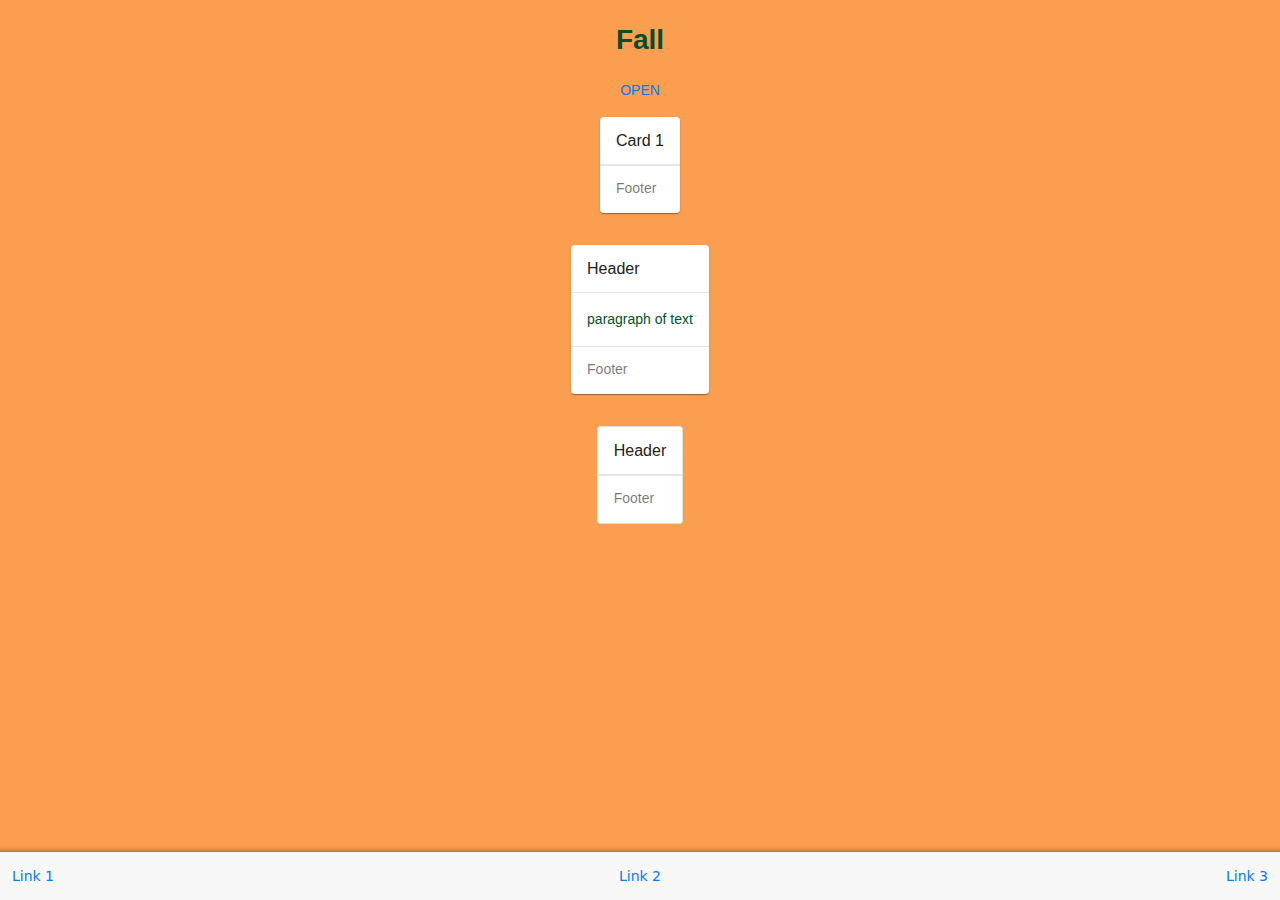
==== www/index.html @ dc1a3d5d "first" ====
<!DOCTYPE html>
<!--
    Licensed to the Apache Software Foundation (ASF) under one
    or more contributor license agreements.  See the NOTICE file
    distributed with this work for additional information
    regarding copyright ownership.  The ASF licenses this file
    to you under the Apache License, Version 2.0 (the
    "License"); you may not use this file except in compliance
    with the License.  You may obtain a copy of the License at

    http://www.apache.org/licenses/LICENSE-2.0

    Unless required by applicable law or agreed to in writing,
    software distributed under the License is distributed on an
    "AS IS" BASIS, WITHOUT WARRANTIES OR CONDITIONS OF ANY
     KIND, either express or implied.  See the License for the
    specific language governing permissions and limitations
    under the License.
-->
<html>
    <head>
        <meta charset="utf-8">
        <!--
        Customize this policy to fit your own app's needs. For more guidance, please refer to the docs:
            https://cordova.apache.org/docs/en/latest/
        Some notes:
            * https://ssl.gstatic.com is required only on Android and is needed for TalkBack to function properly
            * Disables use of inline scripts in order to mitigate risk of XSS vulnerabilities. To change this:
                * Enable inline JS: add 'unsafe-inline' to default-src
        -->
        <meta http-equiv="Content-Security-Policy" content="default-src 'self' data: https://ssl.gstatic.com 'unsafe-eval'; style-src 'self' 'unsafe-inline'; media-src *; img-src 'self' data: content:;">
        <meta name="format-detection" content="telephone=no">
        <meta name="msapplication-tap-highlight" content="no">
        <meta name="viewport" content="initial-scale=1, width=device-width, viewport-fit=cover">
        <meta name="color-scheme" content="light dark">
        <link rel="stylesheet" href="css/framework7-bundle.min.css">
        <link rel="stylesheet" href="css/styles.css">
        <title>Fall Media Recommendations</title>
    </head>
    <body>
        <!-- basic html for landing page  -->
        <div id="app">
            <!-- panel components go here -->
            <!-- Right panel, with cover effect -->
    <div class="panel panel-right panel-cover">
        ... panel content goes here ...
    </div>
             <div class="view view-main">
             <!-- component will apply to all pages in view -->
             <!-- Bottom Toolbar -->
                <div class="toolbar toolbar-bottom">
                    <div class="toolbar-inner">
                    <a href="#" class="link">Link 1</a>
                    <a href="#" class="link">Link 2</a>
                    <a href="#" class="link">Link 3</a>
                    </div>
                </div>
                

               
          
                <div data-name="home" class="page">
                <!-- component is fixed to the page -->
                  
                  <div class="page-content">
                    <!-- ...Page content goes here!... -->

                    <h1>Fall</h1>

                    <a href="#" class="panel-open" data-panel="right">OPEN</a>

                    
                    <div class="card">
                        <div class="card-header">Card 1</div>
                        <div class="card-content">
                          <!-- Card content -->
                        </div>
                        <div class="card-footer">Footer</div>
                      </div>
                      
                      <div class="card">
                        <div class="card-header">Header</div>
                        <div class="card-content card-content-padding">
                          <!-- Card content -->
                          paragraph of text
                        </div>
                        <div class="card-footer">Footer</div>
                      </div>
                      
                      <div class="card card-outline">
                        <div class="card-header">Header</div>
                        <div class="card-content">
                          <!-- Card content -->
                        </div>
                        <div class="card-footer">Footer</div>
                      </div>
                    
                  </div>
                </div>
              </div>
            </div>


        <script src="cordova.js"></script>
        <script src="js/framework7-bundle.min.js"></script>
        <script src="js/index.js"></script>
    </body>
</html>
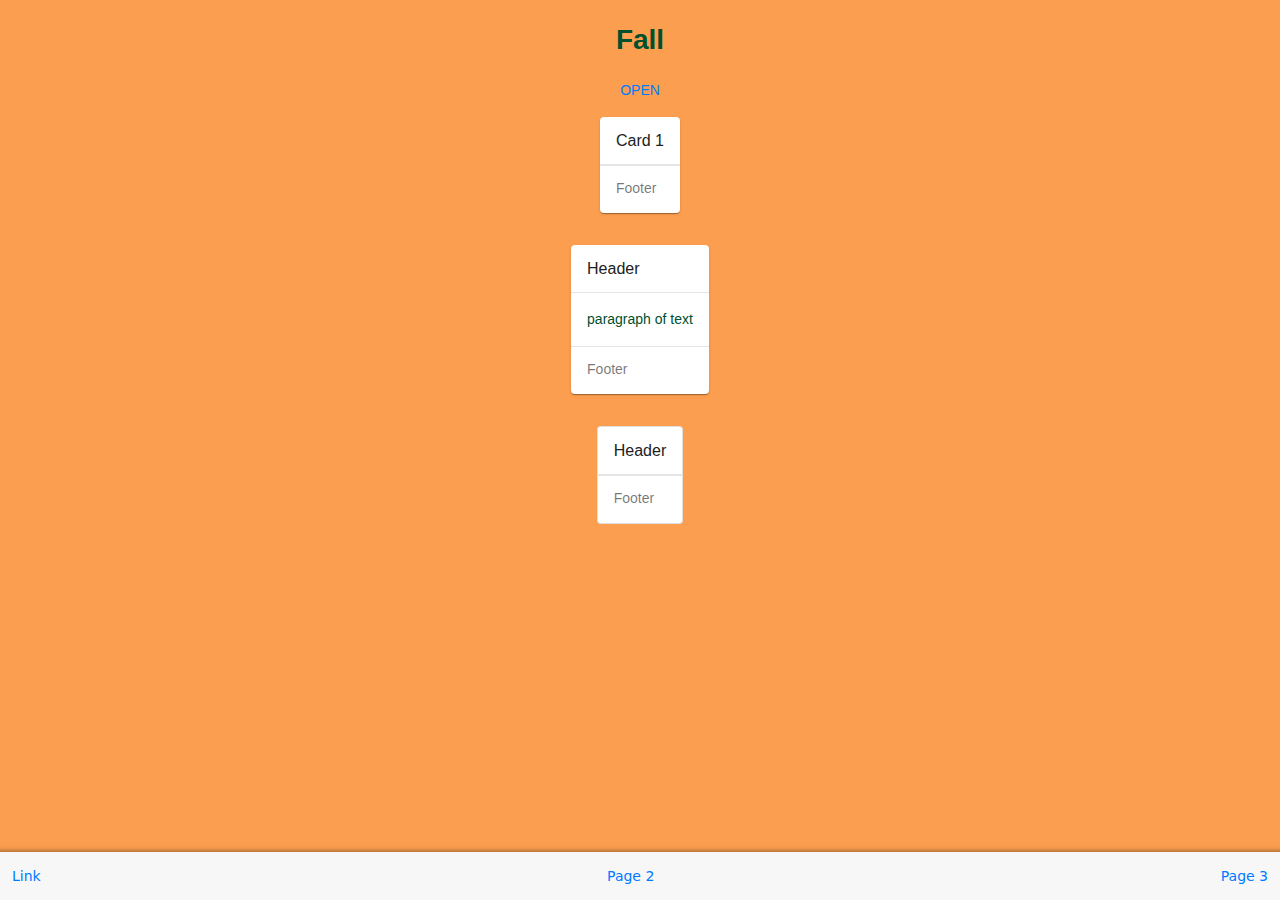
==== commit e6a58bf5: "added pages" ====
--- a/www/index.html
+++ b/www/index.html
@@ -50,9 +50,9 @@
              <!-- Bottom Toolbar -->
                 <div class="toolbar toolbar-bottom">
                     <div class="toolbar-inner">
-                    <a href="#" class="link">Link 1</a>
-                    <a href="#" class="link">Link 2</a>
-                    <a href="#" class="link">Link 3</a>
+                    <a href="/" class="link">Link</a>
+                    <a href="/page2/" class="link">Page 2</a>
+                    <a href="/page3/" class="link">Page 3</a>
                     </div>
                 </div>
                 
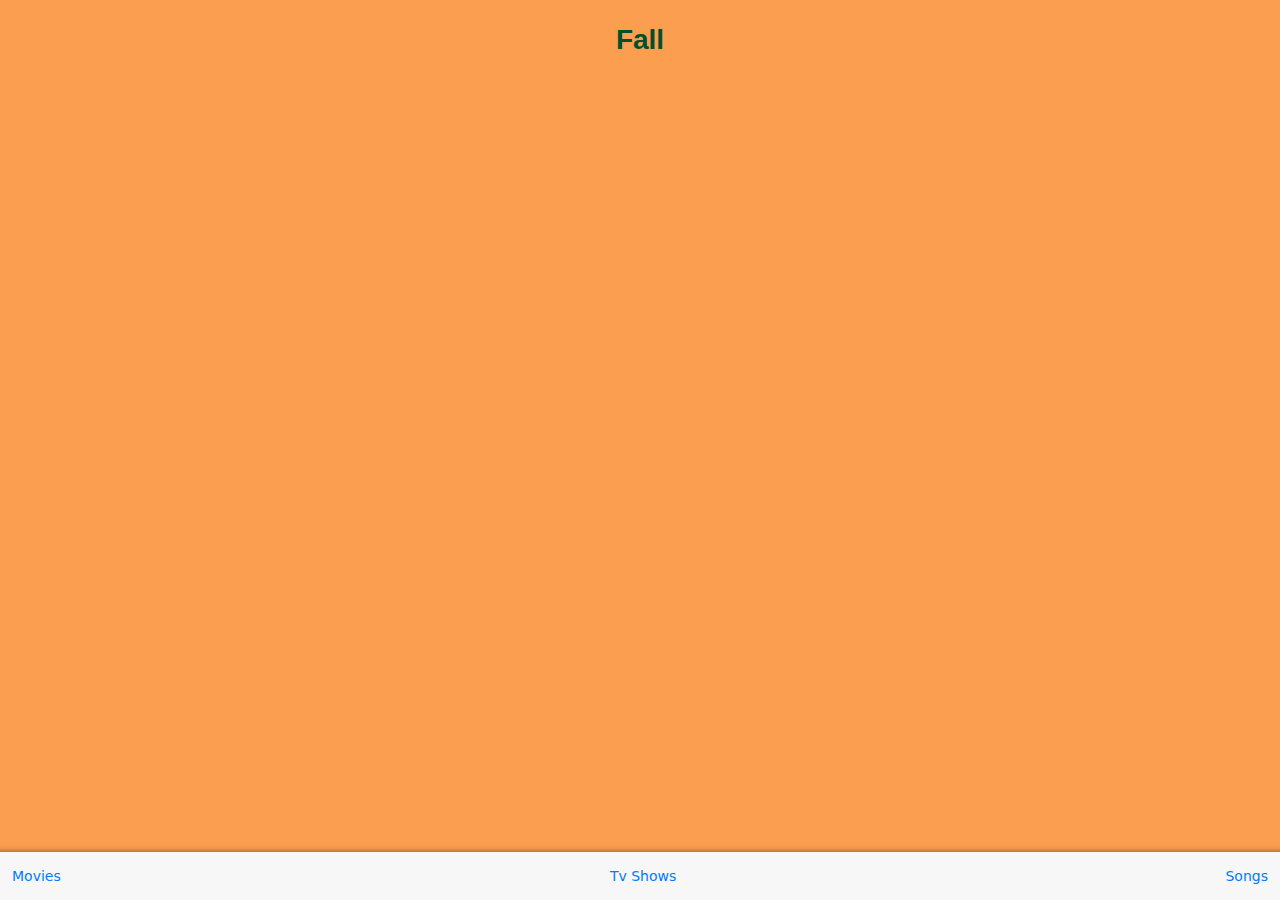
==== commit 6f8a4c3d: "swipe update" ====
--- a/www/index.html
+++ b/www/index.html
@@ -50,9 +50,9 @@
              <!-- Bottom Toolbar -->
                 <div class="toolbar toolbar-bottom">
                     <div class="toolbar-inner">
-                    <a href="/" class="link">Link</a>
-                    <a href="/page2/" class="link">Page 2</a>
-                    <a href="/page3/" class="link">Page 3</a>
+                    <a href="/" class="link">Movies</a>
+                    <a href="/page2/" class="link">Tv Shows</a>
+                    <a href="/page3/" class="link">Songs</a>
                     </div>
                 </div>
                 
@@ -67,33 +67,9 @@
 
                     <h1>Fall</h1>
 
-                    <a href="#" class="panel-open" data-panel="right">OPEN</a>
-
-                    
-                    <div class="card">
-                        <div class="card-header">Card 1</div>
-                        <div class="card-content">
-                          <!-- Card content -->
-                        </div>
-                        <div class="card-footer">Footer</div>
-                      </div>
-                      
-                      <div class="card">
-                        <div class="card-header">Header</div>
-                        <div class="card-content card-content-padding">
-                          <!-- Card content -->
-                          paragraph of text
-                        </div>
-                        <div class="card-footer">Footer</div>
-                      </div>
-                      
-                      <div class="card card-outline">
-                        <div class="card-header">Header</div>
-                        <div class="card-content">
-                          <!-- Card content -->
-                        </div>
-                        <div class="card-footer">Footer</div>
-                      </div>
+                  
+                  
+                
                     
                   </div>
                 </div>
--- a/www/css/styles.css
+++ b/www/css/styles.css
@@ -1,6 +1,3 @@
-.panel{
-    background-color: peru;
-}
 
 html{
     min-height:100vh;
@@ -24,6 +21,23 @@
 .card-content{
     color:#004F2D;
 }
-.link{
+
+a.link::before{
     color:#AB5912;
-}+}
+
+/* swiper */
+.demo-swiper .swiper-slide {
+    font-size: 25px;
+    font-weight: 300;
+    display: flex;
+    justify-content: center;
+    align-items: center;
+    background: #fff;
+    color: #000;
+  }
+
+  .demo-swiper {
+    margin: 0px 0 35px;
+    font-size: 18px;
+  }
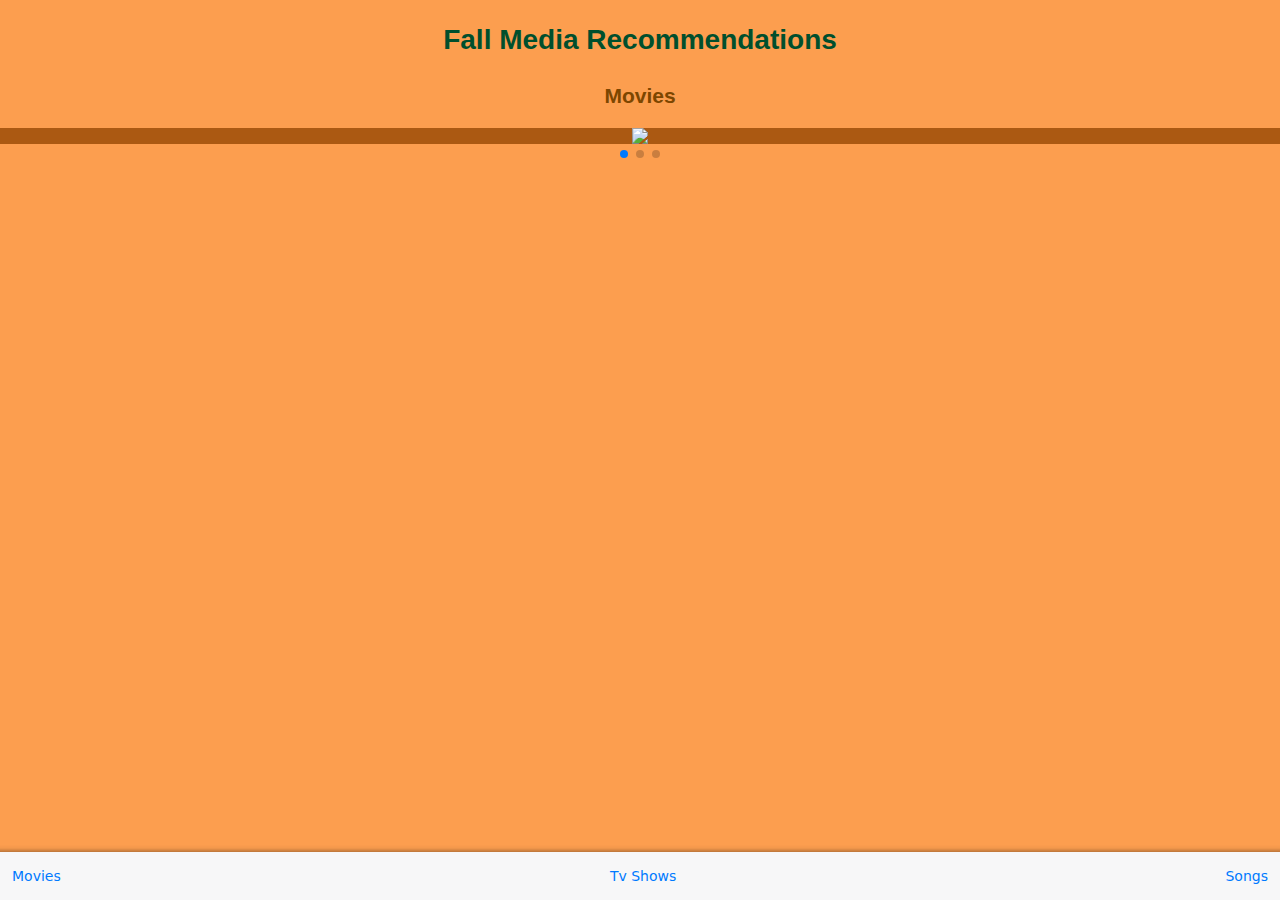
==== commit 6595e6db: "oct 14 start" ====
--- a/www/index.html
+++ b/www/index.html
@@ -65,9 +65,22 @@
                   <div class="page-content">
                     <!-- ...Page content goes here!... -->
 
-                    <h1>Fall</h1>
+                    <h1>Fall Media Recommendations</h1>
 
-                  
+                    <h2>Movies</h2>
+
+
+                    <div data-pagination='{"el": ".swiper-pagination"}' data-space-between="50"
+        class="swiper swiper-init demo-swiper">
+        <div class="swiper-pagination"></div>
+        <div class="swiper-wrapper">
+
+          <div class="swiper-slide"><img src="/www/img/coco1.jpeg"></div>
+          <div class="swiper-slide"><img src="/www/img/coco2.jpeg"></div>
+          <div class="swiper-slide"><img src="/www/img/coco3.jpeg"></div>
+          
+        </div>
+      </div>
                   
                 
                     
--- a/www/css/styles.css
+++ b/www/css/styles.css
@@ -9,17 +9,20 @@
     font-family:'Gill Sans', 'Gill Sans MT', Calibri, 'Trebuchet MS', sans-serif;
     min-height: 100vh;
     margin:0;
-    display:flex;
     align-items: center;
-    flex-direction: column;
+    
 }
 
 h1{
+    
+    color:#004F2D; 
+    text-align: center;
+}
+
+h2{
     color: #7D4600;
-    color:#004F2D;
-}
-.card-content{
-    color:#004F2D;
+     
+    text-align: center;
 }
 
 a.link::before{
@@ -33,11 +36,8 @@
     display: flex;
     justify-content: center;
     align-items: center;
-    background: #fff;
+    background: #AB5912;
     color: #000;
+    margin: 0px 0 30px;
+
   }
-
-  .demo-swiper {
-    margin: 0px 0 35px;
-    font-size: 18px;
-  }
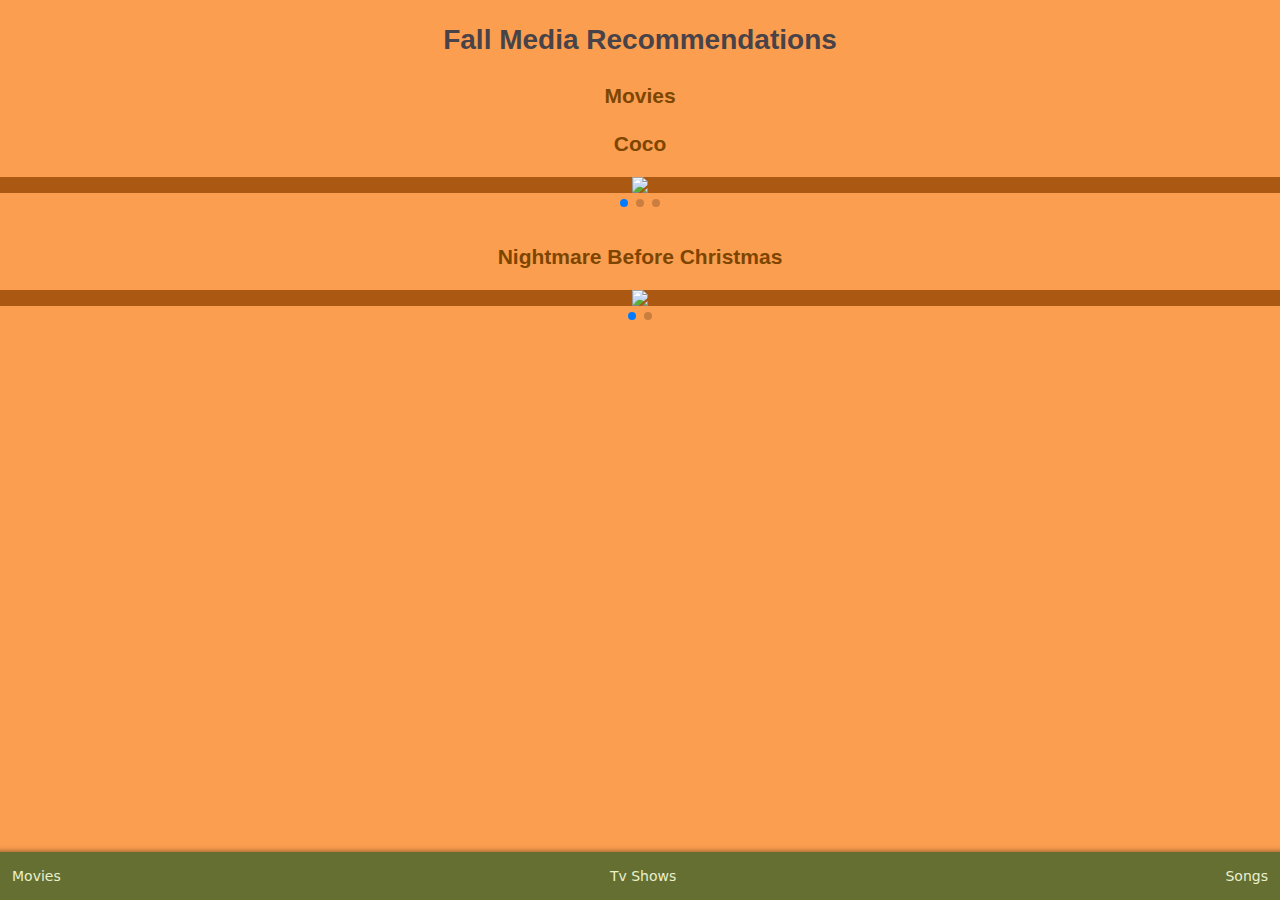
==== commit ae35c8fa: "colors" ====
--- a/www/index.html
+++ b/www/index.html
@@ -36,19 +36,19 @@
         <link rel="stylesheet" href="css/framework7-bundle.min.css">
         <link rel="stylesheet" href="css/styles.css">
         <title>Fall Media Recommendations</title>
+
+            
+
     </head>
     <body>
         <!-- basic html for landing page  -->
         <div id="app">
             <!-- panel components go here -->
-            <!-- Right panel, with cover effect -->
-    <div class="panel panel-right panel-cover">
-        ... panel content goes here ...
-    </div>
+         
              <div class="view view-main">
              <!-- component will apply to all pages in view -->
              <!-- Bottom Toolbar -->
-                <div class="toolbar toolbar-bottom">
+                <div class="toolbar toolbar-bottom .toolbar-inner">
                     <div class="toolbar-inner">
                     <a href="/" class="link">Movies</a>
                     <a href="/page2/" class="link">Tv Shows</a>
@@ -69,7 +69,7 @@
 
                     <h2>Movies</h2>
 
-
+                    <h2>Coco</h2>
                     <div data-pagination='{"el": ".swiper-pagination"}' data-space-between="50"
         class="swiper swiper-init demo-swiper">
         <div class="swiper-pagination"></div>
@@ -81,7 +81,18 @@
           
         </div>
       </div>
-                  
+               
+      <h2>Nightmare Before Christmas</h2>
+                    <div data-pagination='{"el": ".swiper-pagination"}' data-space-between="50"
+        class="swiper swiper-init demo-swiper">
+        <div class="swiper-pagination"></div>
+        <div class="swiper-wrapper">
+
+          <div class="swiper-slide"><img src="/www/img/night1.jpeg"></div>
+          <div class="swiper-slide"><img src="/www/img/night2.jpeg"></div>
+          
+        </div>
+      </div>
                 
                     
                   </div>
@@ -95,3 +106,5 @@
         <script src="js/index.js"></script>
     </body>
 </html>
+
+<!-- // Photo by Ioana Motoc: https://www.pexels.com/photo/pile-of-sweaters-autumnal-leaves-and-candles-13691977/ -->--- a/www/css/styles.css
+++ b/www/css/styles.css
@@ -4,7 +4,10 @@
     margin:0;
 }
 
+
 .page-content{
+    /* background-image: url(/www/img/bg1.jpg); */
+
     background-color:#FC9E4F;
     font-family:'Gill Sans', 'Gill Sans MT', Calibri, 'Trebuchet MS', sans-serif;
     min-height: 100vh;
@@ -14,19 +17,13 @@
 }
 
 h1{
-    
-    color:#004F2D; 
+    color:#484349;
     text-align: center;
 }
 
 h2{
     color: #7D4600;
-     
     text-align: center;
-}
-
-a.link::before{
-    color:#AB5912;
 }
 
 /* swiper */
@@ -37,7 +34,22 @@
     justify-content: center;
     align-items: center;
     background: #AB5912;
-    color: #000;
     margin: 0px 0 30px;
 
   }
+
+  /* song list */
+.item-title-row .item-title{
+    font-family: 'Gill Sans', 'Gill Sans MT', Calibri, 'Trebuchet MS', sans-serif;
+    font-size: 17px;
+    color:#7D4600;
+}
+
+/* bottom toolbar */
+
+:root {
+    --f7-toolbar-bg-color: #656F31; 
+    /* --f7-toolbar-border-color: var(--f7-bars-border-color); */
+    --f7-toolbar-link-color: #EAF0CE;
+    --f7-toolbar-hide-show-transition-duration: 400ms;
+}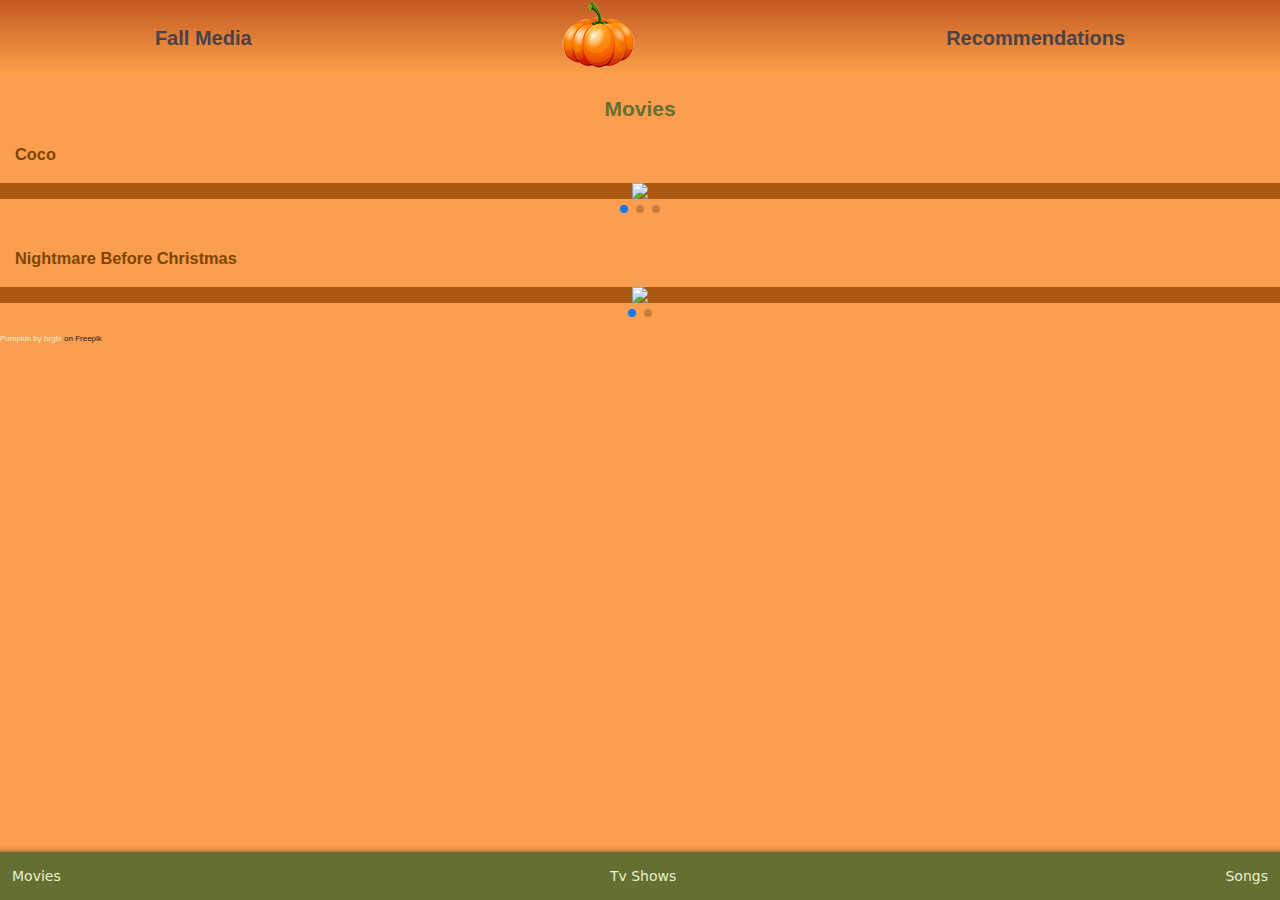
==== commit 490debd8: "top nav added" ====
--- a/www/index.html
+++ b/www/index.html
@@ -47,6 +47,7 @@
          
              <div class="view view-main">
              <!-- component will apply to all pages in view -->
+            
              <!-- Bottom Toolbar -->
                 <div class="toolbar toolbar-bottom .toolbar-inner">
                     <div class="toolbar-inner">
@@ -56,20 +57,24 @@
                     </div>
                 </div>
                 
-
                
           
                 <div data-name="home" class="page">
                 <!-- component is fixed to the page -->
+                
                   
                   <div class="page-content">
                     <!-- ...Page content goes here!... -->
-
-                    <h1>Fall Media Recommendations</h1>
+                    <div class="title">
+                      <h1>Fall Media</h1>
+                    <div><img src="/www/img/pumpkin.png"></div>
+                    <h1>Recommendations</h1>
+                    
+                    </div>
 
                     <h2>Movies</h2>
 
-                    <h2>Coco</h2>
+                    <h3>Coco</h3>
                     <div data-pagination='{"el": ".swiper-pagination"}' data-space-between="50"
         class="swiper swiper-init demo-swiper">
         <div class="swiper-pagination"></div>
@@ -82,7 +87,7 @@
         </div>
       </div>
                
-      <h2>Nightmare Before Christmas</h2>
+      <h3>Nightmare Before Christmas</h3>
                     <div data-pagination='{"el": ".swiper-pagination"}' data-space-between="50"
         class="swiper swiper-init demo-swiper">
         <div class="swiper-pagination"></div>
@@ -93,8 +98,10 @@
           
         </div>
       </div>
-                
-                    
+                <footer>
+                   <a href="https://www.freepik.com/free-vector/fresh-pumpkin-white-b_6905542.htm#query=pumpkin&position=0&from_view=keyword">Pumpkin by brgfx</a> on Freepik 
+                   </footer>
+
                   </div>
                 </div>
               </div>
@@ -105,6 +112,4 @@
         <script src="js/framework7-bundle.min.js"></script>
         <script src="js/index.js"></script>
     </body>
-</html>
-
-<!-- // Photo by Ioana Motoc: https://www.pexels.com/photo/pile-of-sweaters-autumnal-leaves-and-candles-13691977/ -->+</html>--- a/www/css/styles.css
+++ b/www/css/styles.css
@@ -9,21 +9,45 @@
     /* background-image: url(/www/img/bg1.jpg); */
 
     background-color:#FC9E4F;
-    font-family:'Gill Sans', 'Gill Sans MT', Calibri, 'Trebuchet MS', sans-serif;
+    font-family:'Lucida Sans', 'Lucida Sans Regular', 'Lucida Grande', 'Lucida Sans Unicode', Geneva, Verdana, sans-serif;
     min-height: 100vh;
     margin:0;
     align-items: center;
     
 }
 
+.title{
+    display: flex;
+    flex-direction: row;
+    align-items:center;
+    justify-content: space-around;
+    font-family:'Lucida Sans', 'Lucida Sans Regular', 'Lucida Grande', 'Lucida Sans Unicode', Geneva, Verdana, sans-serif;
+    background: rgb(253,187,45);
+    background: linear-gradient(0deg, rgba(253,187,45,0.14386792452830188) 0%, rgba(195,89,34,1) 100%);
+}
+
 h1{
     color:#484349;
     text-align: center;
+    font-size: 20px;
 }
 
 h2{
+    color:#656F31;
+    text-align: center;
+}
+
+h3{
     color: #7D4600;
-    text-align: center;
+    padding-left: 15px;
+}
+
+footer{
+    font-size:8px;
+}
+
+a{
+    color:#EAF0CE;
 }
 
 /* swiper */
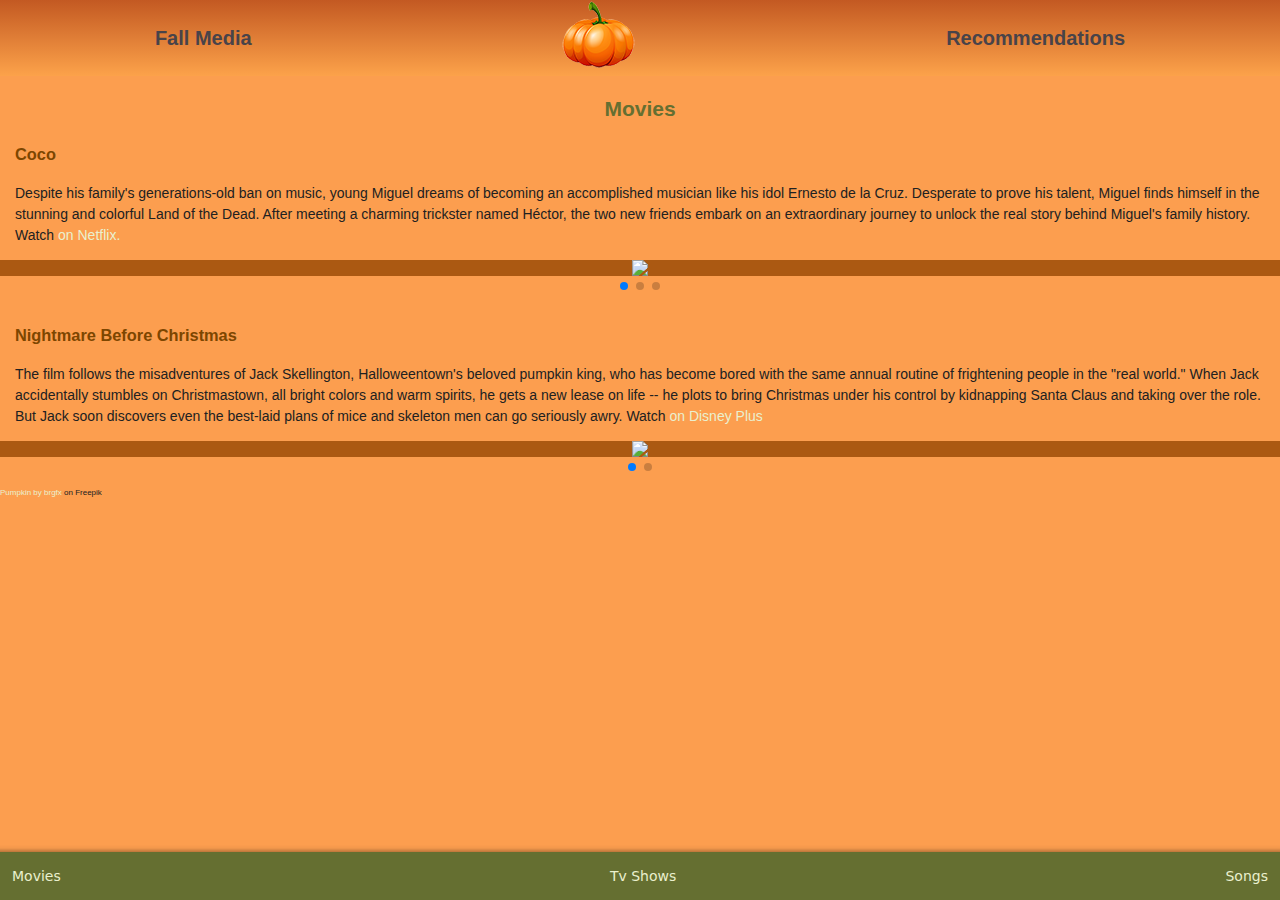
==== commit ad602028: "give up" ====
--- a/www/index.html
+++ b/www/index.html
@@ -75,6 +75,15 @@
                     <h2>Movies</h2>
 
                     <h3>Coco</h3>
+                    
+
+                    <div><p>Despite his family's generations-old ban on music, young Miguel dreams of becoming an accomplished musician like his idol Ernesto de la Cruz. Desperate to prove his talent, Miguel finds himself in the stunning and colorful Land of the Dead. After meeting a charming trickster named Héctor, the two new friends embark on an extraordinary journey to unlock the real story behind Miguel's family history. Watch <a href="https://www.netflix.com/">on Netflix.</a>
+                      
+                    </p>
+              
+                    </div>
+
+
                     <div data-pagination='{"el": ".swiper-pagination"}' data-space-between="50"
         class="swiper swiper-init demo-swiper">
         <div class="swiper-pagination"></div>
@@ -87,7 +96,8 @@
         </div>
       </div>
                
-      <h3>Nightmare Before Christmas</h3>
+      <h3>Nightmare Before Christmas</h3><p>The film follows the misadventures of Jack Skellington, Halloweentown's beloved pumpkin king, who has become bored with the same annual routine of frightening people in the "real world." When Jack accidentally stumbles on Christmastown, all bright colors and warm spirits, he gets a new lease on life -- he plots to bring Christmas under his control by kidnapping Santa Claus and taking over the role. But Jack soon discovers even the best-laid plans of mice and skeleton men can go seriously awry. Watch <a href="https://www.disneyplus.com/">on Disney Plus</a>
+      </p>
                     <div data-pagination='{"el": ".swiper-pagination"}' data-space-between="50"
         class="swiper swiper-init demo-swiper">
         <div class="swiper-pagination"></div>
--- a/www/css/styles.css
+++ b/www/css/styles.css
@@ -6,13 +6,13 @@
 
 
 .page-content{
-    /* background-image: url(/www/img/bg1.jpg); */
 
     background-color:#FC9E4F;
     font-family:'Lucida Sans', 'Lucida Sans Regular', 'Lucida Grande', 'Lucida Sans Unicode', Geneva, Verdana, sans-serif;
     min-height: 100vh;
     margin:0;
     align-items: center;
+
     
 }
 
@@ -24,6 +24,10 @@
     font-family:'Lucida Sans', 'Lucida Sans Regular', 'Lucida Grande', 'Lucida Sans Unicode', Geneva, Verdana, sans-serif;
     background: rgb(253,187,45);
     background: linear-gradient(0deg, rgba(253,187,45,0.14386792452830188) 0%, rgba(195,89,34,1) 100%);
+}
+
+p{
+    padding-left: 15px;
 }
 
 h1{
